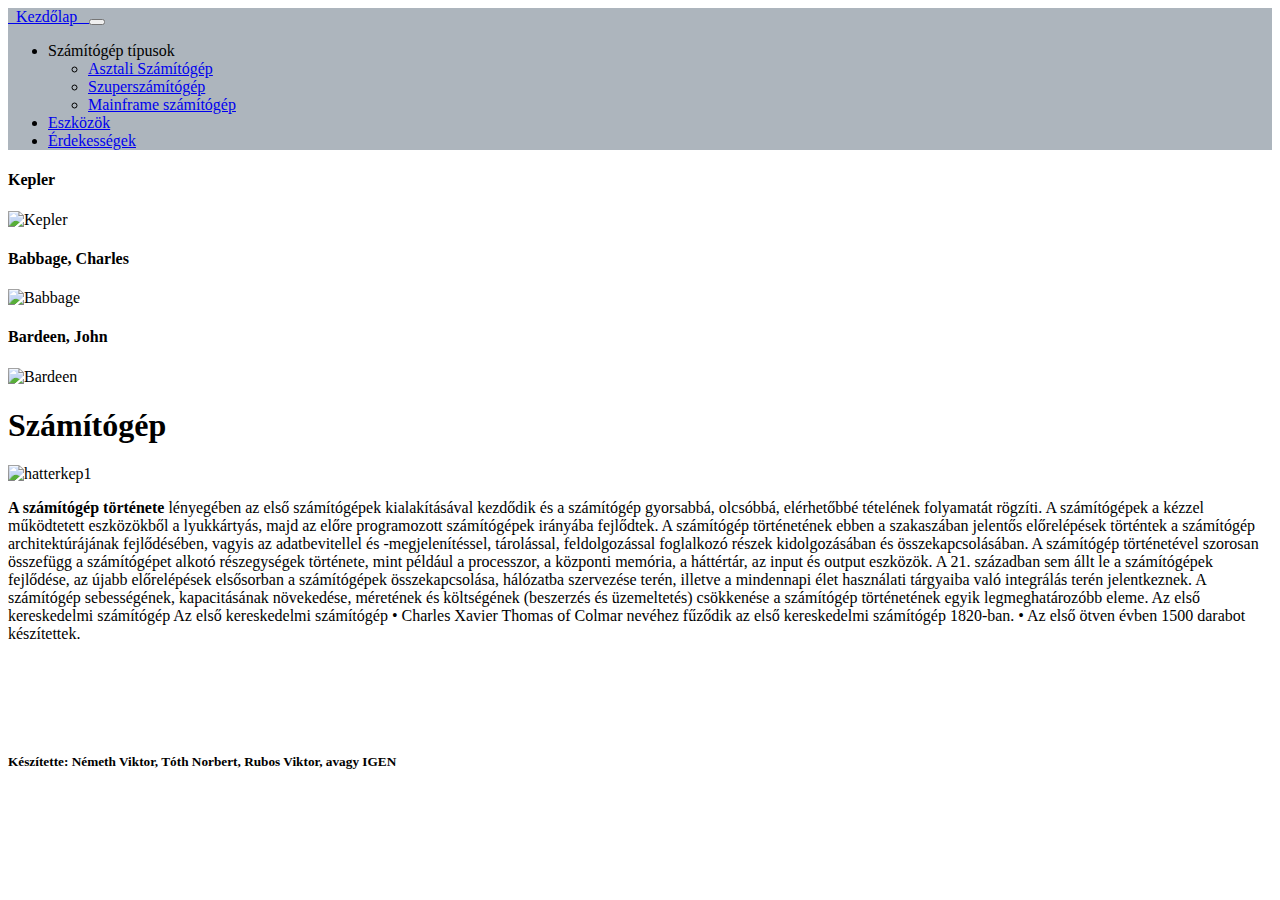
==== index.html @ 518fdc12 "Add files via upload" ====
<!DOCTYPE html>
<html lang="hu">
<head>
    <meta charset="UTF-8">
    <meta name="viewport" content="width=device-width, initial-scale=1.0">
    <meta http-equiv="X-UA-Compatible" content="ie=edge">
    <title>Számítógép</title>
    <link rel="stylesheet" href="css/bootstrap.min.css">
    <link rel="stylesheet" href="css/style.css">
</head>
<body>
    <!-- Navbar eleje -->
    <nav class="navbar navbar-expand-lg navbar-light" style="background-color: #adb5bd;">
            <div class="container-fluid">
              <a class="navbar-brand" href="#"> &nbsp; Kezdőlap &NonBreakingSpace; </a>
              <button class="navbar-toggler" type="button" data-bs-toggle="collapse" data-bs-target="#navbarNavDropdown" aria-controls="navbarNavDropdown" aria-expanded="false" aria-label="Toggle navigation">
                <span class="navbar-toggler-icon"></span>
              </button>
              <div class="collapse navbar-collapse" id="navbarNavDropdown">
                <ul class="navbar-nav">
                  <li class="nav-item dropdown">
                    <a class="nav-link dropdown-toggle" id="navbarDropdownMenuLink" role="button" data-bs-toggle="dropdown" aria-expanded="false">
                      Számítógép típusok</a>
                    <ul class="dropdown-menu" aria-labelledby="navbarDropdownMenuLink">
                      <li><a class="dropdown-item" href="asztalipc.html">Asztali Számítógép</a></li>
                        <li><a class="dropdown-item" href="szuperpc.html">Szuperszámítógép</a></li>
                        <li><a class="dropdown-item" href="mainframepc.html">Mainframe számítógép</a></li>
                    </ul>
                  </li>  
                  <li class="nav-item">
                    <a class="nav-link" href="eszkozok.html">Eszközök</a>
                  </li>
                  <li class="nav-item">
                    <a class="nav-link" href="erdekessegek.html">Érdekességek</a>
                  </li>
                </ul>
              </div>
            </div>
    </nav>
    <!-- Navbar vége -->


    <!-- sidebar eleje -->
    <div class="sidebar p-2">
        <div class="elvalaszto my-2" ></div>
        <h4 class="text-center">Kepler</h4>
        <div>
            <img class="img2" src="Project/Kepler.jpg" alt="Kepler">
        </div>
        <div class="elvalaszto my-2" ></div>   
        <h4 class="text-center">Babbage, Charles</h4>
        <div>
            <img class="img2 my-1" src="Project/Babbage.jpg" alt="Babbage">
        </div>
        <div class="elvalaszto my-2" ></div>
        <h4 class="text-center">Bardeen, John</h4>
        <div>
            <img class="img2 my-1" src="Project/Bardeen.jpg" alt="Bardeen">
        </div>
        <div class="elvalaszto" ></div>
    </div>
    <!-- sidebar vége -->


    
    <h1 class="cim py-4">Számítógép</h1>

    <!-- szoveg1+kép eleje -->
    <div>
        <img class="img1 float-end" src="Project/IBM_PC_5150.jpg" alt="hatterkep1"></img>
    </div>
    <div class="div2">
        <p class="szoveg1">
                    <b>A számítógép története</b> lényegében az első számítógépek kialakításával kezdődik és a számítógép gyorsabbá, olcsóbbá, elérhetőbbé tételének folyamatát rögzíti.
                    A számítógépek a kézzel működtetett eszközökből a lyukkártyás, majd az előre programozott számítógépek irányába fejlődtek. A számítógép történetének ebben a szakaszában jelentős előrelépések történtek a számítógép architektúrájának fejlődésében, vagyis az adatbevitellel és -megjelenítéssel, tárolással, feldolgozással foglalkozó részek kidolgozásában és összekapcsolásában. A számítógép történetével szorosan összefügg a számítógépet alkotó részegységek története, mint például a processzor, a központi memória, a háttértár, az input és output eszközök.
                    A 21. században sem állt le a számítógépek fejlődése, az újabb előrelépések elsősorban a számítógépek összekapcsolása, hálózatba szervezése terén, illetve a mindennapi élet használati tárgyaiba való integrálás terén jelentkeznek.
                    A számítógép sebességének, kapacitásának növekedése, méretének és költségének (beszerzés és üzemeltetés) csökkenése a számítógép történetének egyik legmeghatározóbb eleme.
                    Az első kereskedelmi számítógép
                    Az első kereskedelmi számítógép • Charles Xavier Thomas of Colmar nevéhez fűződik az első kereskedelmi számítógép 1820-ban. • Az első ötven évben 1500 darabot készítettek.
                    
                
        </p>
    </div>
    <!-- szoveg1+kép vége -->


    <br><br><br><br>
    <!-- Footer eleje -->
    <footer class="footer1 text-center text-light bg-secondary">
        <div>
            <h5>Készítette: Németh Viktor, Tóth Norbert, Rubos Viktor, avagy IGEN</h5>
        </div>
    </footer>
    <!-- Footer vége -->
    
    <script src="js/bootstrap.min.js"></script>

</body>
</html>
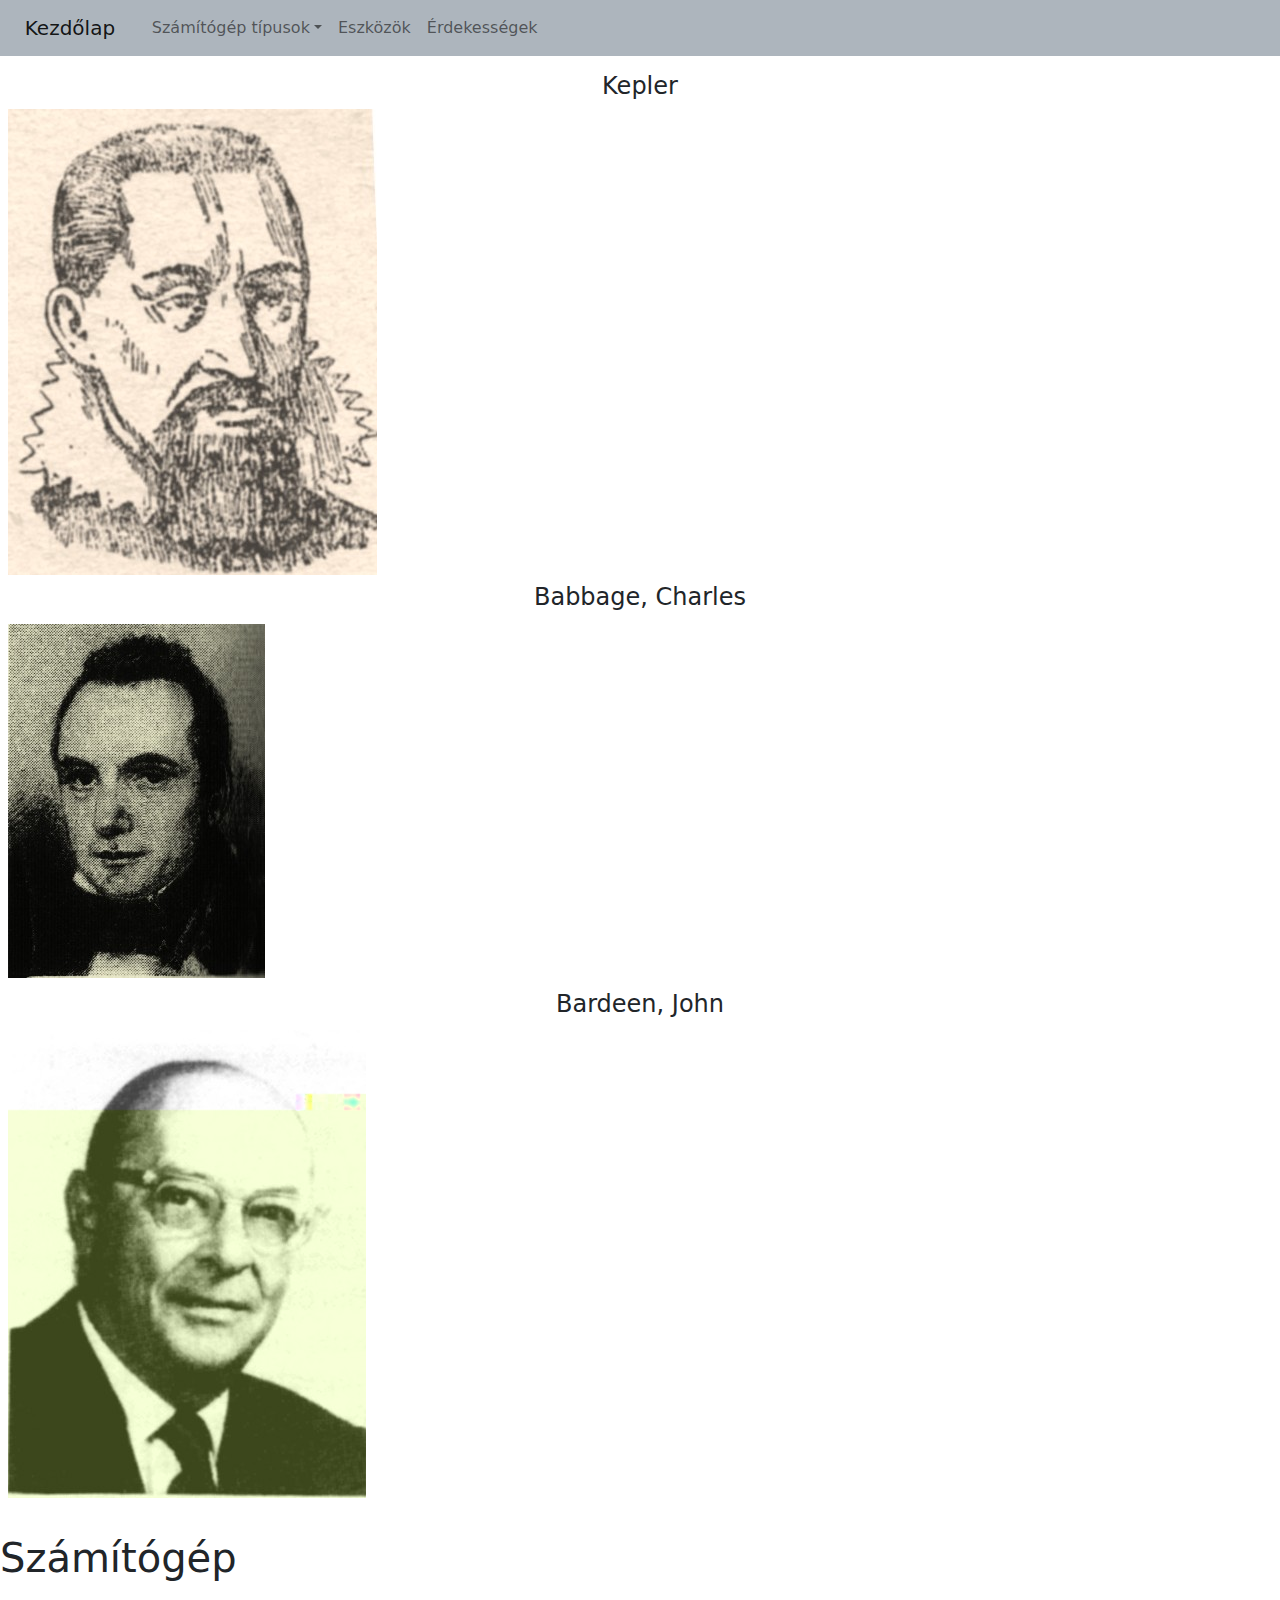
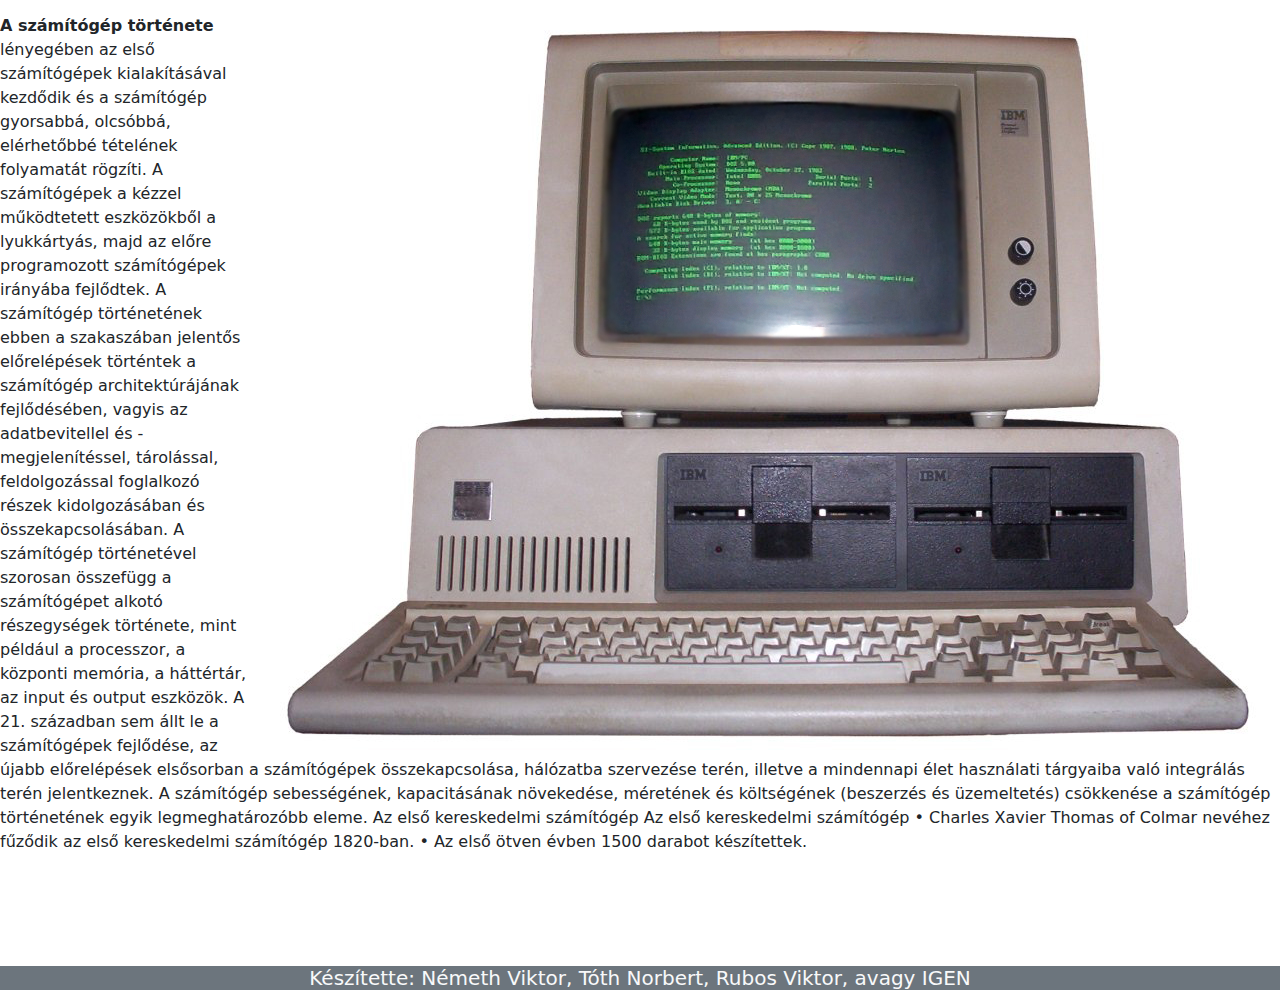
==== commit c549b9e1: "Update index.html" ====
--- a/index.html
+++ b/index.html
@@ -2,7 +2,7 @@
 <html lang="hu">
 <head>
     <meta charset="UTF-8">
-    <meta name="viewport" content="width=device-width, initial-scale=1.0">
+    <meta name="viewport" content="width=device-width, initial-scale=1">
     <meta http-equiv="X-UA-Compatible" content="ie=edge">
     <title>Számítógép</title>
     <link rel="stylesheet" href="css/bootstrap.min.css">
@@ -96,4 +96,4 @@
     <script src="js/bootstrap.min.js"></script>
 
 </body>
-</html>+</html>
--- a/css/style.css
+++ b/css/style.css
@@ -0,0 +1,177 @@
+@media screen and (max-width: 481px){
+  body{
+    /* margin-right: 140px;
+    margin-left: 140px; */
+    background-color: lightgoldenrodyellow;
+    font-family: Georgia, 'Times New Roman', Times, serif;
+}
+
+.div2{
+    border: black solid 2px;
+    margin-right: 600px;
+    text-align: justify;
+    padding: 10px;
+    margin-left: 220px;
+    border-radius: 10px;
+    background-color: lightsteelblue;
+    background-size: cover;
+    
+}
+
+.div4{
+    border: black solid 2px;
+    margin-right: 100px;
+    text-align: justify;
+    padding: 10px;
+    margin-left: 220px;
+    border-radius: 10px;
+    background-color: lightsteelblue;
+    background-size: cover;
+}
+
+#kiskep{
+    text-align: center;
+    
+}
+
+#kiskep img {
+    cursor: pointer;
+    width: 200px;	
+}
+
+.footer1{
+    border: 3px gray solid;
+    margin-top: 10px;
+}
+.footer2{
+  border: 3px gray solid;
+  margin-top: px;
+}
+.footer3{
+  border: 3px gray solid;
+  margin-top: 50px;
+}
+
+
+.img1{
+    width: 30%;
+    margin-right: 120px;
+    border: 2px solid black;
+    border-radius: 25px;
+}
+
+.img2{
+    width: 100px;
+    margin-left: 40px;
+    margin-bottom: 3px;
+}
+.img3{
+    width: 30%;
+    margin-right: 200px;
+    border: 2px solid black;
+    border-radius: 25px;
+}
+
+.elvalaszto{
+    border: solid 0.12rem black;
+    border-radius: 30px;
+}
+
+.navbar-collapse{
+    margin-left: 970px;
+}
+
+.navbar-brand{
+    font-size: 150%;
+    margin-left: 30px;
+    border: solid black 2px;
+    border-radius: 36px;
+    background-color: darkgray;
+}
+
+.cim{
+    margin-left: 470px;
+}
+.cim2{
+  margin-left: 630px;
+}
+
+.carousel{
+  position: relative;
+  margin: 0 auto;
+  margin-left: 500px;
+  width: 600px;
+}
+
+
+.dropdown-menu{
+  background-color: darkgray;
+}
+.div3{
+  border: 2px solid black;
+  border-radius: 20px;
+  margin-left: 350px;
+  margin-right: 350px;
+  background-color: #555;
+  border-width: auto;
+}
+
+
+ /* The side navigation menu */
+ .sidebar {
+    margin: 0;
+    padding: 0;
+    width: 200px;
+    background-color: #f1f1f1;
+    position: absolute;
+    height: 609px;
+    overflow: auto;
+  }
+  
+  /* Sidebar links */
+  .sidebar a {
+    display: block;
+    color: black;
+    padding: 16px;
+    text-decoration: none;
+  }
+  
+  /* Active/current link */
+  .sidebar a.active {
+    background-color: #04AA6D;
+    color: white;
+  }
+  
+  /* Links on mouse-over */
+  .sidebar a:hover:not(.active) {
+    background-color: #555;
+    color: white;
+  }
+  
+  /* Page content. The value of the margin-left property should match the value of the sidebar's width property */
+  div.content {
+    margin-left: 200px;
+    padding: 1px 16px;
+    height: 1000px;
+  }
+  
+  /* On screens that are less than 700px wide, make the sidebar into a topbar */
+  @media screen and (max-width: 700px) {
+    .sidebar {
+      width: 100%;
+      height: auto;
+      position: relative;
+    }
+    .sidebar a {float: left;}
+    div.content {margin-left: 0;}
+  }
+  
+  /* On screens that are less than 400px, display the bar vertically, instead of horizontally */
+  @media screen and (max-width: 400px) {
+    .sidebar a {
+      text-align: center;
+      float: none;
+    }
+  } 
+}
+
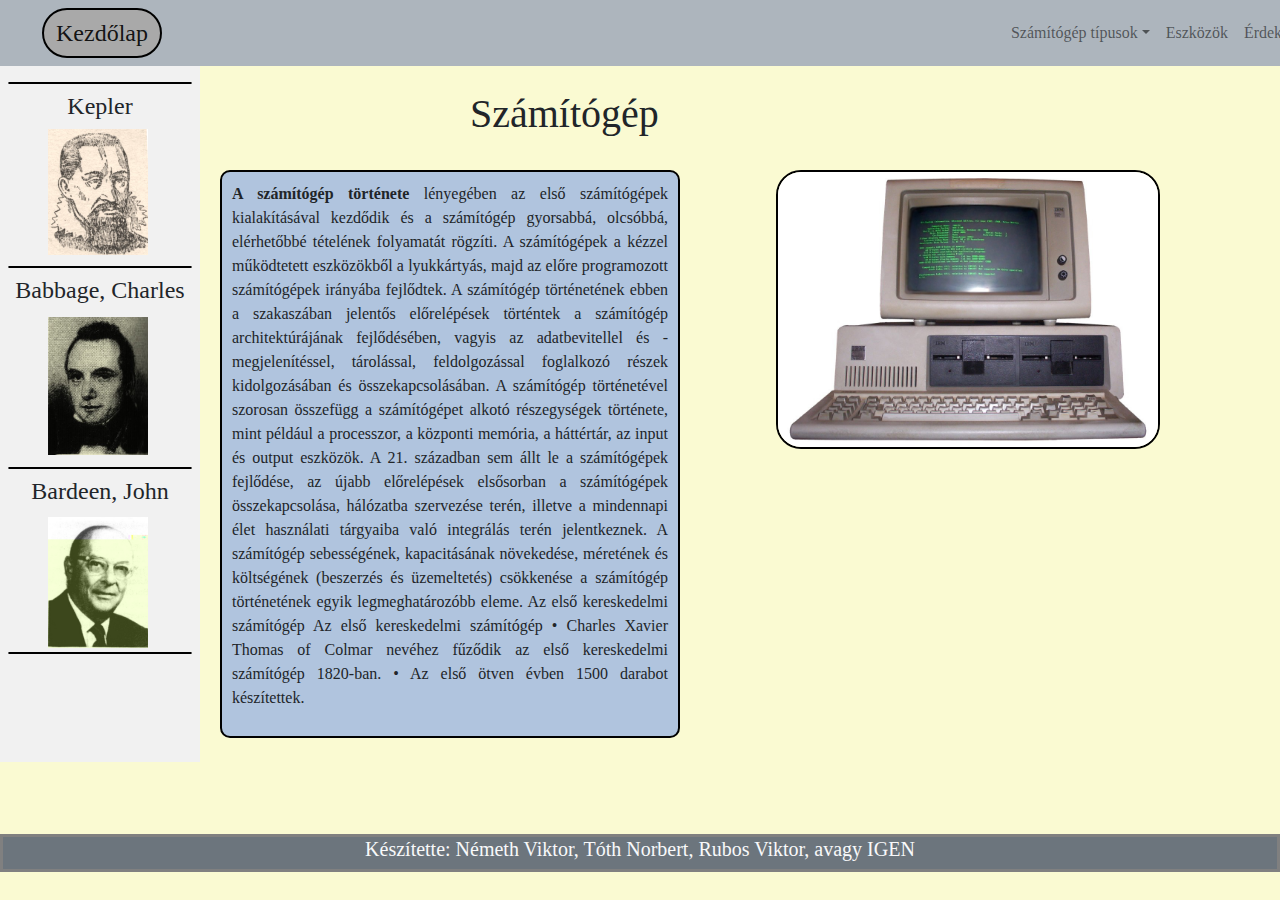
==== commit a1b0b5e7: "Add files via upload" ====
--- a/index.html
+++ b/index.html
@@ -41,7 +41,7 @@
 
 
     <!-- sidebar eleje -->
-    <div class="sidebar p-2">
+    <div class="sidebar p-2" id="sb1">
         <div class="elvalaszto my-2" ></div>
         <h4 class="text-center">Kepler</h4>
         <div>
@@ -57,7 +57,7 @@
         <div>
             <img class="img2 my-1" src="Project/Bardeen.jpg" alt="Bardeen">
         </div>
-        <div class="elvalaszto" ></div>
+        <div class="elvalaszto"></div>
     </div>
     <!-- sidebar vége -->
 
--- a/css/style.css
+++ b/css/style.css
@@ -1,5 +1,4 @@
-@media screen and (max-width: 481px){
-  body{
+body{
     /* margin-right: 140px;
     margin-left: 140px; */
     background-color: lightgoldenrodyellow;
@@ -7,24 +6,24 @@
 }
 
 .div2{
-    border: black solid 2px;
-    margin-right: 600px;
+    border: black solid 0.125rem;
+    margin-right: 37.5rem;
     text-align: justify;
-    padding: 10px;
-    margin-left: 220px;
-    border-radius: 10px;
+    padding: 0.625rem;
+    margin-left: 13.75rem;
+    border-radius: 0.625rem;
     background-color: lightsteelblue;
     background-size: cover;
     
 }
 
 .div4{
-    border: black solid 2px;
-    margin-right: 100px;
+    border: black solid 0.125rem;
+    margin-right: 6.25rem;
     text-align: justify;
-    padding: 10px;
-    margin-left: 220px;
-    border-radius: 10px;
+    padding: 0.625rem;
+    margin-left: 13.75rem;
+    border-radius: 0.625rem;
     background-color: lightsteelblue;
     background-size: cover;
 }
@@ -36,71 +35,71 @@
 
 #kiskep img {
     cursor: pointer;
-    width: 200px;	
+    width: 12.5rem;	
 }
 
 .footer1{
-    border: 3px gray solid;
-    margin-top: 10px;
+    border: 0.188rem gray solid;
+    /* margin-top: 10px; */
 }
 .footer2{
-  border: 3px gray solid;
+  border: 0.188rem gray solid;
   margin-top: px;
 }
 .footer3{
-  border: 3px gray solid;
+  border: 0.188rem gray solid;
   margin-top: 50px;
 }
 
 
 .img1{
     width: 30%;
-    margin-right: 120px;
-    border: 2px solid black;
-    border-radius: 25px;
+    margin-right: 7.5rem;
+    border: 0.125rem solid black;
+    border-radius: 1.563rem;
 }
 
 .img2{
-    width: 100px;
-    margin-left: 40px;
-    margin-bottom: 3px;
+    width: 6.25rem;
+    margin-left: 2.5rem;
+    margin-bottom: 0.188rem;
 }
 .img3{
     width: 30%;
-    margin-right: 200px;
-    border: 2px solid black;
-    border-radius: 25px;
+    margin-right: 12.5rem;
+    border: 0.125rem solid black;
+    border-radius: 1.563rem;
 }
 
 .elvalaszto{
     border: solid 0.12rem black;
-    border-radius: 30px;
+    border-radius: 1.875rem;
 }
 
 .navbar-collapse{
-    margin-left: 970px;
+    margin-left: 51.563rem;
 }
 
 .navbar-brand{
     font-size: 150%;
-    margin-left: 30px;
-    border: solid black 2px;
-    border-radius: 36px;
+    margin-left: 1.875rem;
+    border: solid black 0.125rem;
+    border-radius: 2.25rem;
     background-color: darkgray;
 }
 
 .cim{
-    margin-left: 470px;
+    margin-left: 29.375rem;
 }
 .cim2{
-  margin-left: 630px;
+  margin-left: 36rem;
 }
 
 .carousel{
   position: relative;
   margin: 0 auto;
-  margin-left: 500px;
-  width: 600px;
+  margin-left: 31.25rem;
+  width: 37.5rem;
 }
 
 
@@ -108,31 +107,58 @@
   background-color: darkgray;
 }
 .div3{
-  border: 2px solid black;
-  border-radius: 20px;
-  margin-left: 350px;
-  margin-right: 350px;
+  border: 0.125rem solid black;
+  border-radius: 1.25rem;
+  margin-left: 21.875rem;
+  margin-right: 12.5rem;
   background-color: #555;
   border-width: auto;
 }
 
+#sb1{
+  height: 43.5rem;
+}
+
+#sb2{
+  height: 57.063rem;
+}
+
+#sb3{
+  height: 43.625rem;
+}
+
+
+
+
+
+
+
+
+
+
+
+
+
+
+
+
+
 
  /* The side navigation menu */
- .sidebar {
+ .sidebar{
     margin: 0;
     padding: 0;
-    width: 200px;
+    width: 12.5rem;
     background-color: #f1f1f1;
     position: absolute;
-    height: 609px;
     overflow: auto;
   }
-  
+
   /* Sidebar links */
   .sidebar a {
     display: block;
     color: black;
-    padding: 16px;
+    padding: 1rem;
     text-decoration: none;
   }
   
@@ -150,13 +176,13 @@
   
   /* Page content. The value of the margin-left property should match the value of the sidebar's width property */
   div.content {
-    margin-left: 200px;
-    padding: 1px 16px;
-    height: 1000px;
+    margin-left: 12.5rem;
+    padding: 0.063rem 1rem;
+    height: 62.5rem;
   }
   
   /* On screens that are less than 700px wide, make the sidebar into a topbar */
-  @media screen and (max-width: 700px) {
+  @media screen and (max-width: 43.75rem) {
     .sidebar {
       width: 100%;
       height: auto;
@@ -167,11 +193,9 @@
   }
   
   /* On screens that are less than 400px, display the bar vertically, instead of horizontally */
-  @media screen and (max-width: 400px) {
+  @media screen and (max-width: 25rem) {
     .sidebar a {
       text-align: center;
       float: none;
     }
-  } 
-}
-
+  } 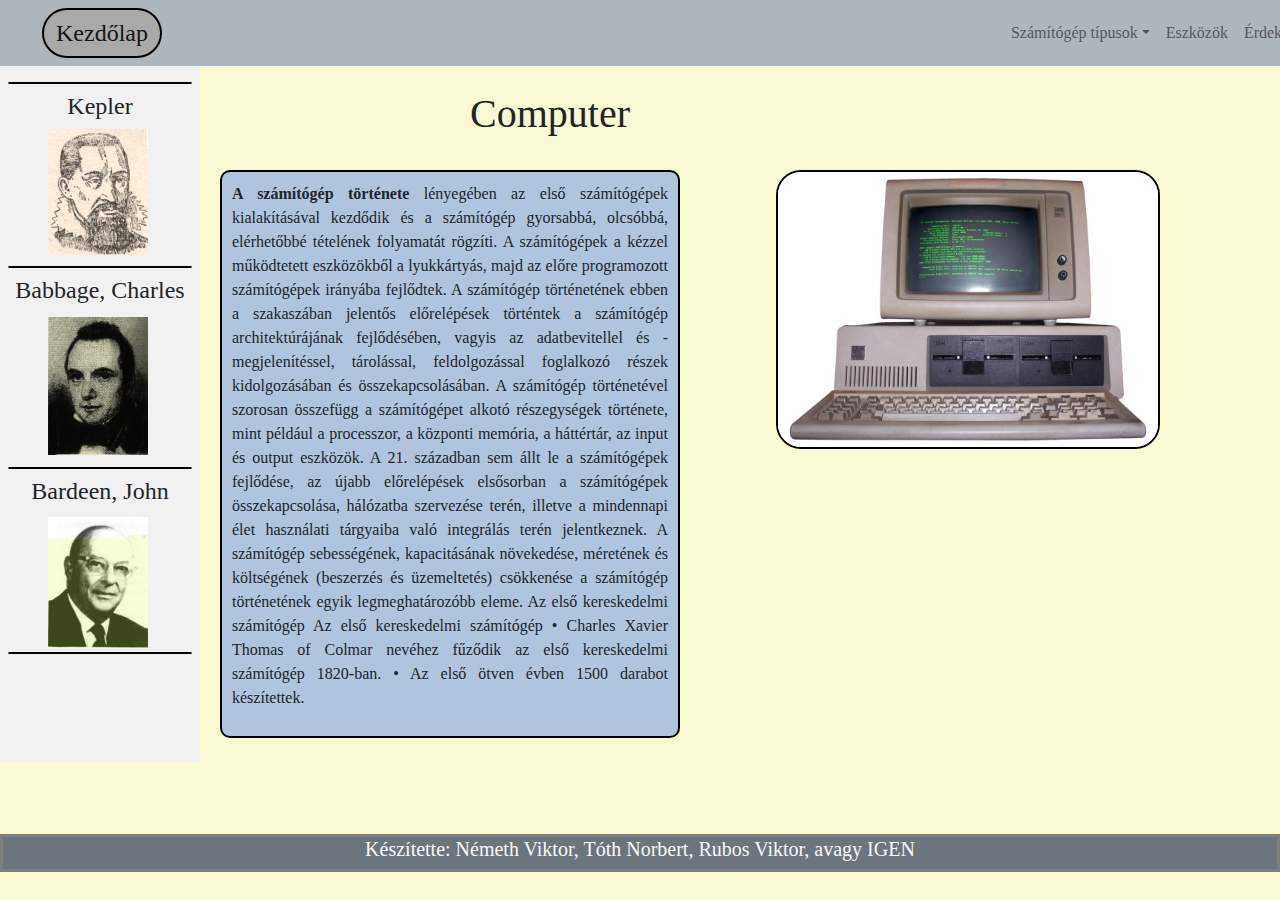
==== commit e94f6aa4: "Modified index.html" ====
--- a/index.html
+++ b/index.html
@@ -63,7 +63,7 @@
 
 
     
-    <h1 class="cim py-4">Számítógép</h1>
+    <h1 class="cim py-4">Computer</h1>
 
     <!-- szoveg1+kép eleje -->
     <div>
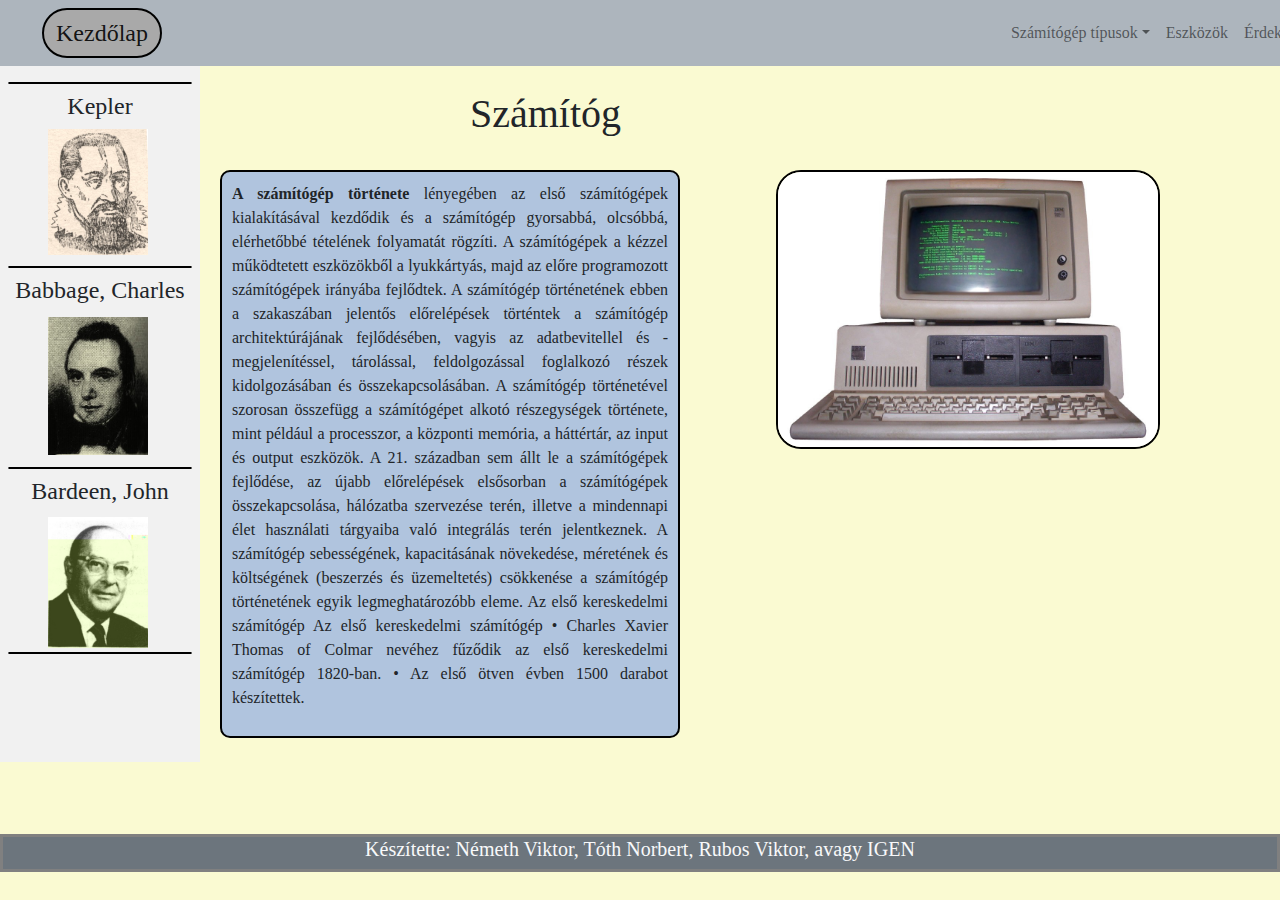
==== commit 998e3e16: "teszt" ====
--- a/index.html
+++ b/index.html
@@ -63,7 +63,7 @@
 
 
     
-    <h1 class="cim py-4">Computer</h1>
+    <h1 class="cim py-4">Számítóg</h1>
 
     <!-- szoveg1+kép eleje -->
     <div>
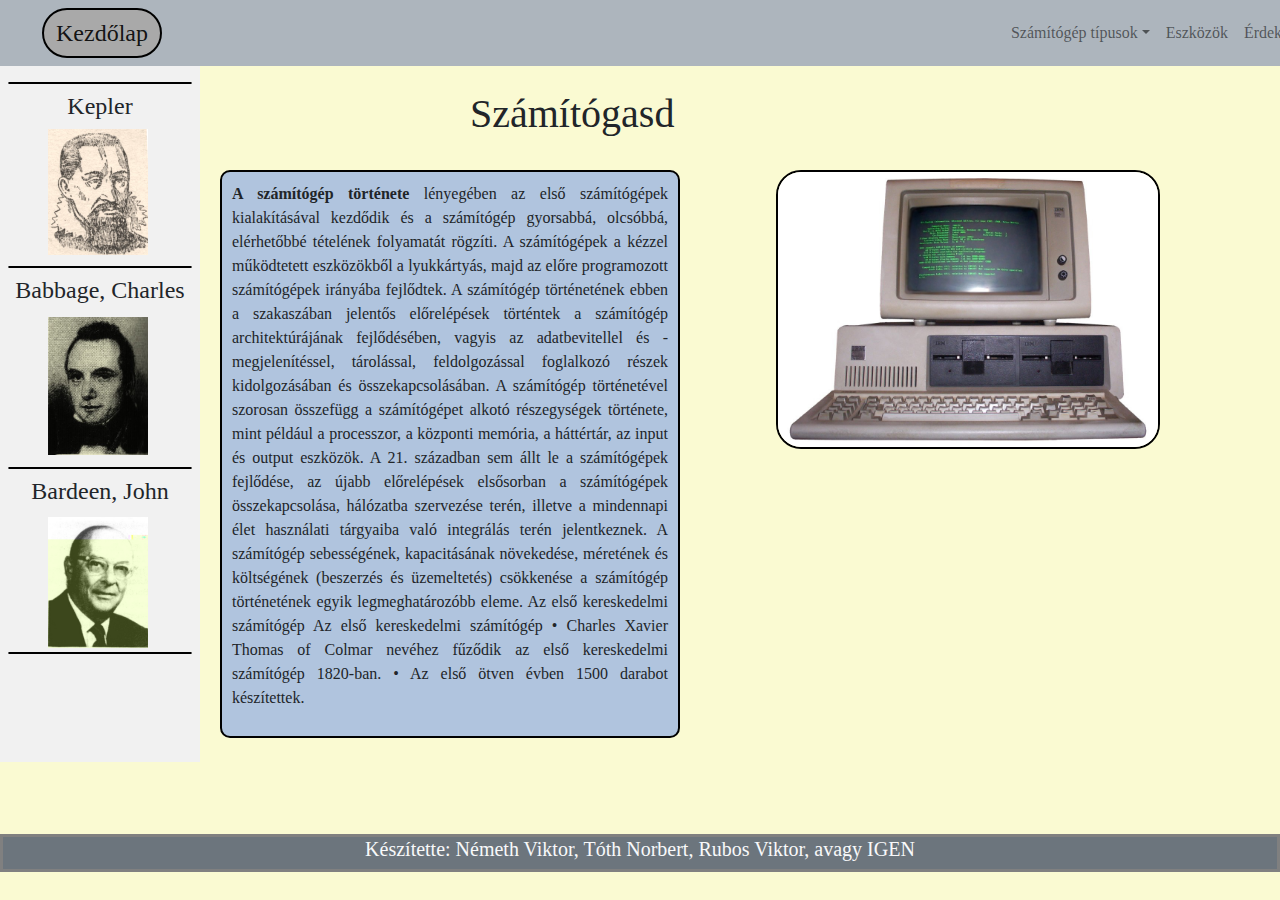
==== commit cf89d842: "asd123" ====
--- a/index.html
+++ b/index.html
@@ -63,7 +63,7 @@
 
 
     
-    <h1 class="cim py-4">Számítóg</h1>
+    <h1 class="cim py-4">Számítógasd</h1>
 
     <!-- szoveg1+kép eleje -->
     <div>
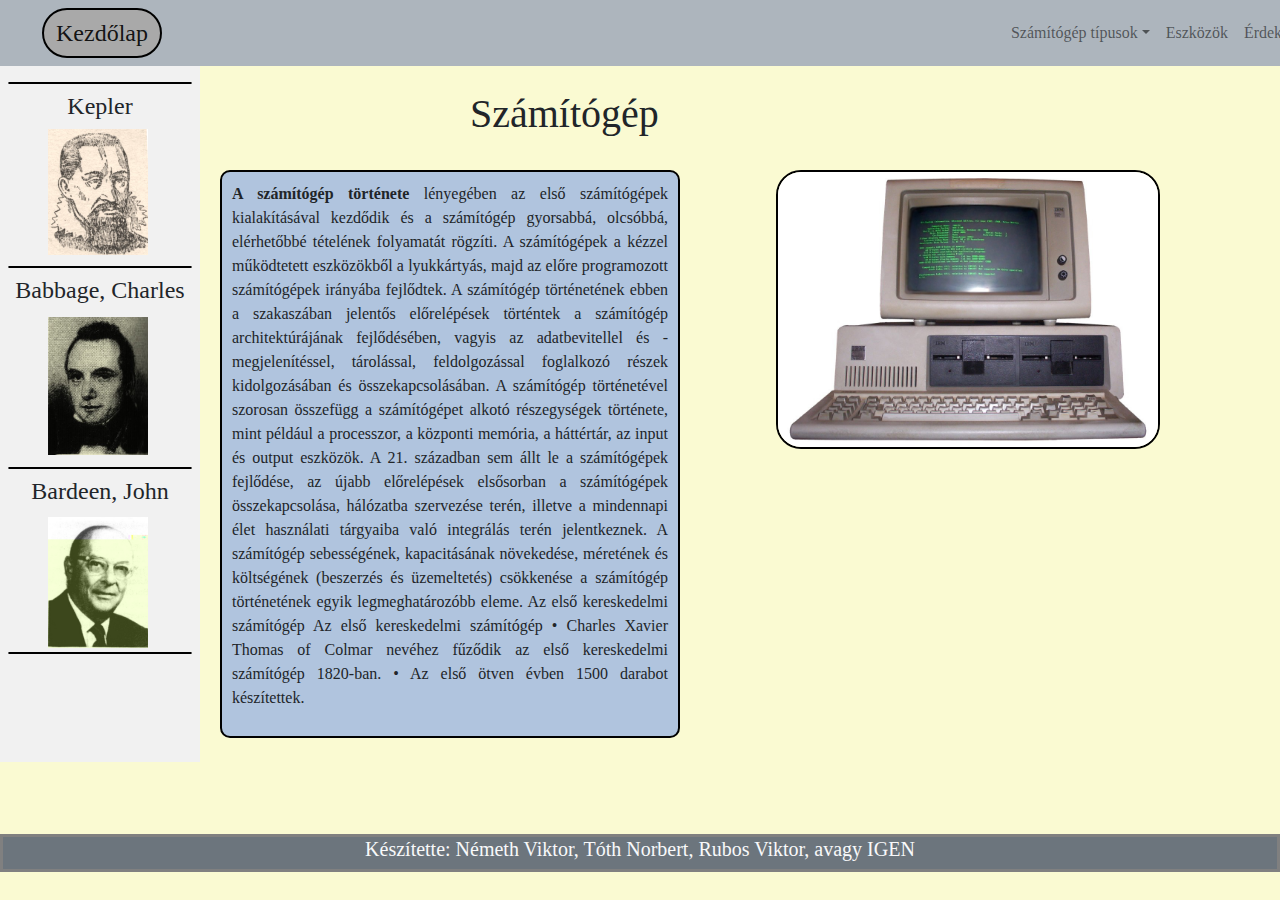
==== commit 8e129f56: "mainframe" ====
--- a/index.html
+++ b/index.html
@@ -63,7 +63,7 @@
 
 
     
-    <h1 class="cim py-4">Számítógasd</h1>
+    <h1 class="cim py-4">Számítógép</h1>
 
     <!-- szoveg1+kép eleje -->
     <div>
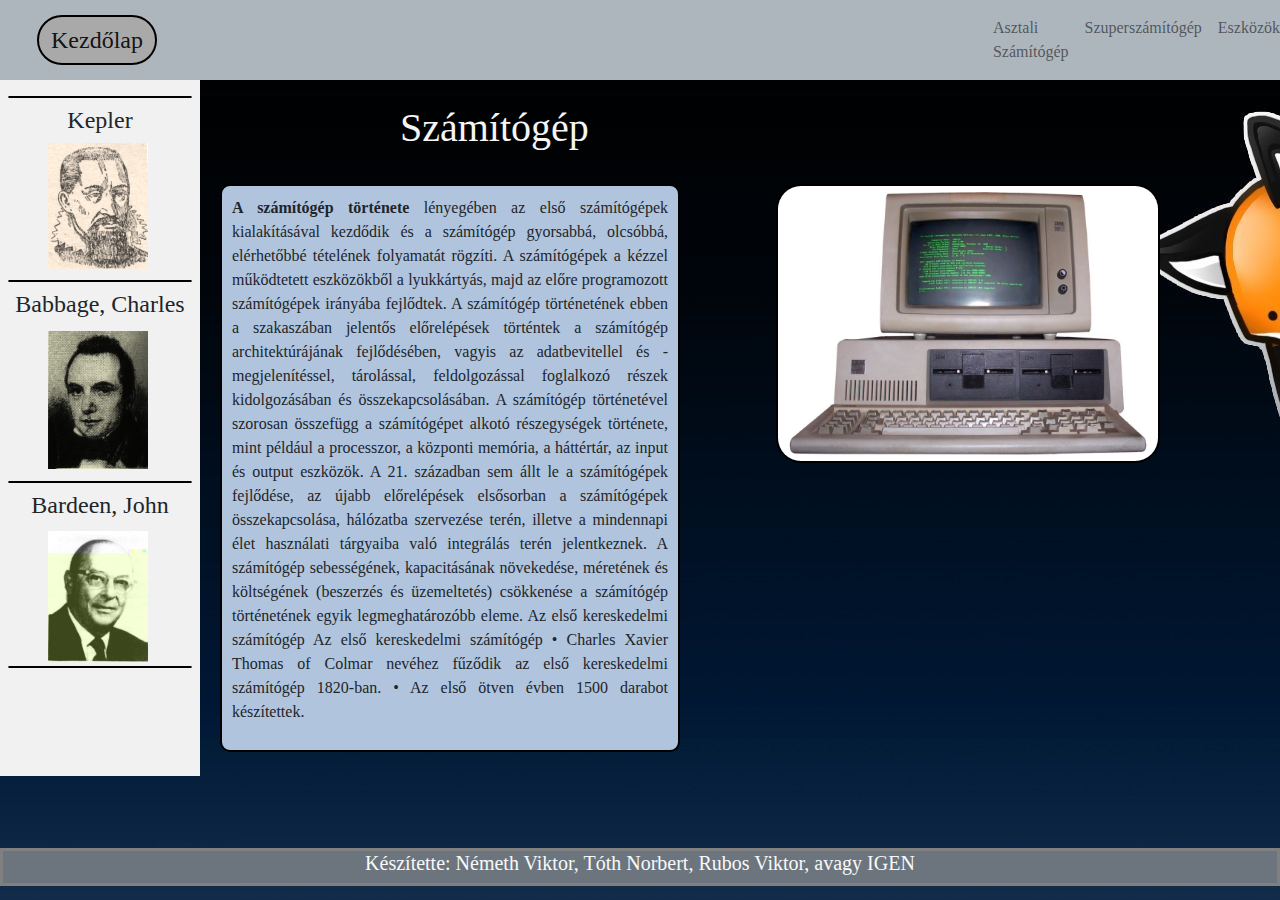
==== commit 5a4853b7: "update2" ====
--- a/index.html
+++ b/index.html
@@ -12,26 +12,20 @@
     <!-- Navbar eleje -->
     <nav class="navbar navbar-expand-lg navbar-light" style="background-color: #adb5bd;">
             <div class="container-fluid">
-              <a class="navbar-brand" href="#"> &nbsp; Kezdőlap &NonBreakingSpace; </a>
+              <a class="navbar-brand" href="index.html"> &nbsp; Kezdőlap &NonBreakingSpace; </a>
               <button class="navbar-toggler" type="button" data-bs-toggle="collapse" data-bs-target="#navbarNavDropdown" aria-controls="navbarNavDropdown" aria-expanded="false" aria-label="Toggle navigation">
                 <span class="navbar-toggler-icon"></span>
               </button>
               <div class="collapse navbar-collapse" id="navbarNavDropdown">
                 <ul class="navbar-nav">
-                  <li class="nav-item dropdown">
-                    <a class="nav-link dropdown-toggle" id="navbarDropdownMenuLink" role="button" data-bs-toggle="dropdown" aria-expanded="false">
-                      Számítógép típusok</a>
-                    <ul class="dropdown-menu" aria-labelledby="navbarDropdownMenuLink">
-                      <li><a class="dropdown-item" href="asztalipc.html">Asztali Számítógép</a></li>
-                        <li><a class="dropdown-item" href="szuperpc.html">Szuperszámítógép</a></li>
-                        <li><a class="dropdown-item" href="mainframepc.html">Mainframe számítógép</a></li>
-                    </ul>
-                  </li>  
+                  <li class="nav-item">
+                    <a class="nav-link" href="asztalipc.html">Asztali Számítógép</a>
+                  </li>
+                  <li class="nav-item">
+                    <a class="nav-link" href="szuperpc.html">Szuperszámítógép</a>
+                  </li>
                   <li class="nav-item">
                     <a class="nav-link" href="eszkozok.html">Eszközök</a>
-                  </li>
-                  <li class="nav-item">
-                    <a class="nav-link" href="erdekessegek.html">Érdekességek</a>
                   </li>
                 </ul>
               </div>
--- a/css/style.css
+++ b/css/style.css
@@ -1,7 +1,8 @@
 body{
     /* margin-right: 140px;
     margin-left: 140px; */
-    background-color: lightgoldenrodyellow;
+    background-image: url(../Project/asdsasx.jpg) ;
+    background-color: #a1c4b7;
     font-family: Georgia, 'Times New Roman', Times, serif;
 }
 
@@ -44,11 +45,11 @@
 }
 .footer2{
   border: 0.188rem gray solid;
-  margin-top: px;
+
 }
 .footer3{
   border: 0.188rem gray solid;
-  margin-top: 50px;
+  margin-top: 3.125rem;
 }
 
 
@@ -82,17 +83,28 @@
 
 .navbar-brand{
     font-size: 150%;
-    margin-left: 1.875rem;
+    margin-left: 1.563rem;
+    margin-right: 0.188rem;
     border: solid black 0.125rem;
     border-radius: 2.25rem;
     background-color: darkgray;
 }
 
 .cim{
-    margin-left: 29.375rem;
-}
+    margin-left: 25rem;
+    color: whitesmoke;
+  }
 .cim2{
   margin-left: 36rem;
+  color: whitesmoke;
+}
+.cim3{
+  margin-left: 22.6rem;
+  color: whitesmoke;
+}
+.cim4{
+  margin-left: 26rem;
+  color: whitesmoke;
 }
 
 .carousel{
@@ -113,6 +125,7 @@
   margin-right: 12.5rem;
   background-color: #555;
   border-width: auto;
+  color: whitesmoke;
 }
 
 #sb1{
